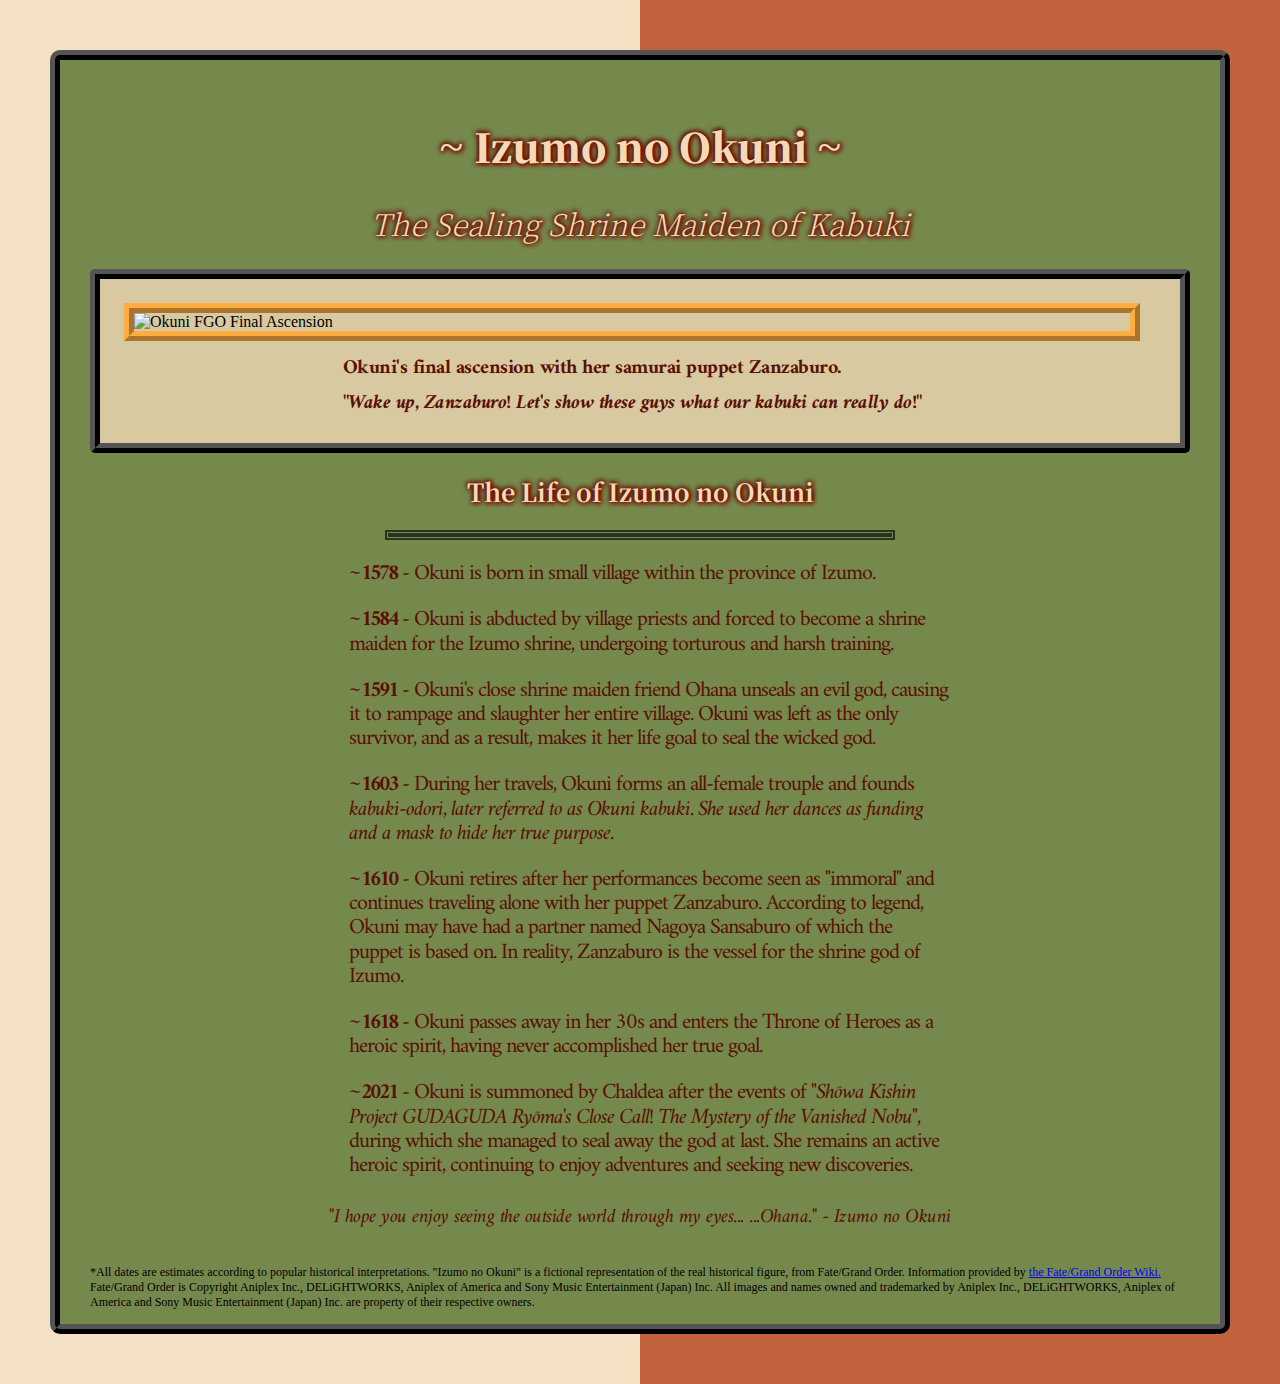
==== index.html @ b804f11c "Update and rename okuni.html to index.html" ====
<!DOCTYPE html>
<html lang "en">
  <head>
    <meta charset="UTF-8">
    <link rel="stylesheet" href="styles.css">
    <link rel="preconnect" href="https://fonts.googleapis.com">
<link rel="preconnect" href="https://fonts.gstatic.com" crossorigin>
<link href="https://fonts.googleapis.com/css2?family=Noto+Serif+JP:wght@200..900&display=swap" rel="stylesheet">
    <title>Izumo no Okuni</title> 
  </head>
  <body>  
    <main id="main">
      <h1 id="title">~ Izumo no Okuni ~
      </h1>
      <h2 id="caption" class="italic ">The Sealing Shrine Maiden of Kabuki</h2>
      <div id="img-div">
        <img id="image" src="https://static.atlasacademy.io/JP/CharaGraph/504900/504900b@2.png" alt="Okuni FGO Final Ascension">
        <div id= "img-caption"><p>Okuni's final ascension with her samurai puppet Zanzaburo. <span class="quote italic">"Wake up, Zanzaburo! Let's show these guys what our kabuki can really do!"</span></p>
        </div>
      </div>
    <section id="tribute-info">
      <h2 id="headline">The Life of Izumo no Okuni</h2>
      <div id="line">
      </div>
        <ul>
          <li><strong><span class="date">~ 1578</strong></span> - Okuni is born in small village within the province of Izumo.</li>
          <li><strong><span class="date">~ 1584</strong></span> - Okuni is abducted by village priests and forced to become a shrine maiden for the Izumo shrine, undergoing torturous and harsh training. </li>
          <li><strong><span class="date">~ 1591</strong></span> - Okuni's close shrine maiden friend Ohana unseals an evil god, causing it to rampage and slaughter her entire village. Okuni was left as the only survivor, and as a result, makes it her life goal to seal the wicked god.</li>
          <li><strong><span class="date">~ 1603</strong></span> - During her travels, Okuni forms an all-female trouple and founds <span class="italic">kabuki-odori, later referred to as Okuni kabuki. She used her dances as funding and a mask to hide her true purpose.</li>
          <li><strong><span class="date">~ 1610</strong></span> - Okuni retires after her performances become seen as "immoral" and continues traveling alone with her puppet Zanzaburo. According to legend, Okuni may have had a partner named Nagoya Sansaburo of which the puppet is based on. In reality, Zanzaburo is the vessel for the shrine god of Izumo.</li>
          <li><strong><span class="date">~ 1618</strong></span> - Okuni passes away in her 30s and enters the Throne of Heroes as a heroic spirit, having never accomplished her true goal.</li>
          <li><strong><span class="date">~ 2021</strong></span> - Okuni is summoned by Chaldea after the events of <span class="italic">"Shōwa Kishin Project GUDAGUDA Ryōma's Close Call! The Mystery of the Vanished Nobu"</span>, during which she managed to seal away the god at last. She remains an active heroic spirit, continuing to enjoy adventures and seeking new discoveries.</li>
        </ul>
      <p class="quote italic">"I hope you enjoy seeing the outside world through my eyes...

...Ohana." - Izumo no Okuni
    </section>
    <footer>
      *All dates are estimates according to popular historical interpretations. "Izumo no Okuni" is a fictional representation of the real historical figure, from Fate/Grand Order. Information provided by <a id="tribute-link" href="https://fategrandorder.fandom.com/wiki/Izumo_no_Okuni" target="_blank">the Fate/Grand Order Wiki.</a> Fate/Grand Order is Copyright Aniplex Inc., DELiGHTWORKS, Aniplex of America and Sony Music Entertainment (Japan) Inc. All images and names owned and trademarked by Aniplex Inc., DELiGHTWORKS, Aniplex of America and Sony Music Entertainment (Japan) Inc. are property of their respective owners.
      
    </main>
    </footer>
  </body>
</html>
---- styles.css ----
@import url("https://fonts.googleapis.com/css?family=Amiri");

#title, #caption, #headline {
text-align:center;
color: rgb(243,217,181);
text-shadow: -1px -1px 5px rgb(90,16,3), 1px -1px 5px rgb(90,16,3), 1px 1px 5px rgb(190,16,3),
    1px 1px 5px rgb(90,16,3);
  font-family: "Noto Serif JP";
}


#title {
  font-weight: 900;  
  font-size: 40px;
}


#caption {
  font-weight: 200;
  font-size: 30px;
}

#main {
  background: hsl(79, 28%, 42%);
  padding: 30px 30px 20px 30px;
  margin: 0;
  border-radius: 10px;
  border: 10px ridge black;
  
}


#img-div {
  background-color: rgba(243,217,181,80%);
background-size: 70% 1;
  padding: 1.5em 2.5em 0.7em 1.5em;
  border-radius: 5px;
  margin: auto;
  border: 10px ridge black;
}

#image {
  max-width: 100%;
  display: block;
  margin: 0 auto;
  border: 10px ridge rgb(255,173,65);
}

body {
  margin: 0;
  background-color: rgba(243,217,181,80%);
background-image: linear-gradient(90deg, transparent 50%, rgba(173,45,4,70%) 50%);
background-size: 70% 1;
  padding: 50px;
  
}

.italic {
  font-style: italic;
}

.bold {
  font-weight: 1000;
  text-shadow: 0.5px 0.5px 0px rgb(90,16,3);
}

.underline {
  text-decoration: underline;
}
.quote {
  display: flex;
  justify-content: center;

}

p {
  letter-spacing: -0.5px;
  color: rgb(90,16,3);
  font-family: "Amiri";
  font-size: 20px;
  margin: 0;
  padding: 0;
}



#img-caption {
  font-weight: 700;
  margin: 10px;
  display: flex;
  justify-content: center;
}


#headline {
  font-size: 25px;

}

#line {
  border: 5px double rgb(43,51,30);
  max-width: 500px;
  margin: 0 auto 0 auto;
}

.date {
  letter-spacing: -3px;
  font-weight: 800;
  text-align: left;
}

ul {
  max-width: 600px;
  letter-spacing: -1px;
  list-style: none;
  font-size: 22px;
  font-family: "Amiri";
  color: rgb(90,16,3);
  font-weight: 500;
  margin: 1em auto 1em auto;
  padding-right: 1em;

}

li {
  text-align: left;
  line-height: 1.1em;
  margin: auto auto 1em auto;
  padding: 0;
}

footer {
  margin: 2.5em 0 -2em 0;
  text-align: left;
  font-family: "Amiri"
  letter-spacing: -1px;
  font-size: 12px;
  padding-bottom: 1.5em;
}
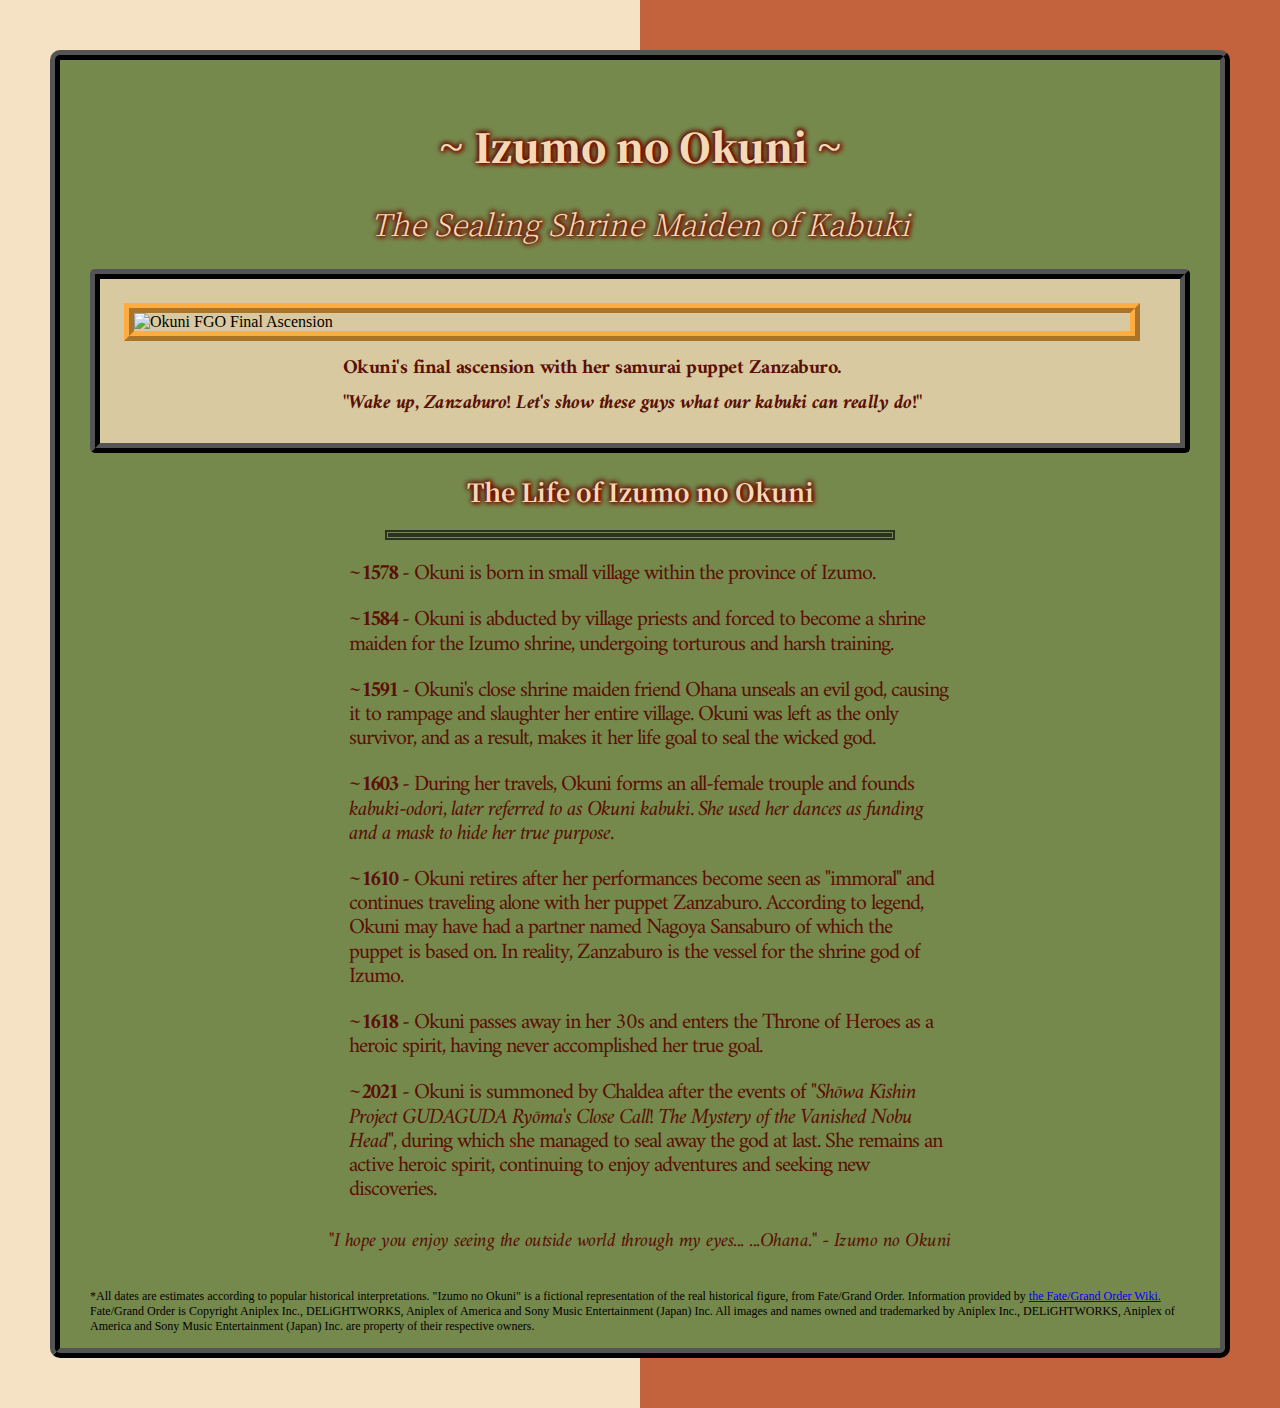
==== commit ea1afc95: "Update index.html" ====
--- a/index.html
+++ b/index.html
@@ -29,7 +29,7 @@
           <li><strong><span class="date">~ 1603</strong></span> - During her travels, Okuni forms an all-female trouple and founds <span class="italic">kabuki-odori, later referred to as Okuni kabuki. She used her dances as funding and a mask to hide her true purpose.</li>
           <li><strong><span class="date">~ 1610</strong></span> - Okuni retires after her performances become seen as "immoral" and continues traveling alone with her puppet Zanzaburo. According to legend, Okuni may have had a partner named Nagoya Sansaburo of which the puppet is based on. In reality, Zanzaburo is the vessel for the shrine god of Izumo.</li>
           <li><strong><span class="date">~ 1618</strong></span> - Okuni passes away in her 30s and enters the Throne of Heroes as a heroic spirit, having never accomplished her true goal.</li>
-          <li><strong><span class="date">~ 2021</strong></span> - Okuni is summoned by Chaldea after the events of <span class="italic">"Shōwa Kishin Project GUDAGUDA Ryōma's Close Call! The Mystery of the Vanished Nobu"</span>, during which she managed to seal away the god at last. She remains an active heroic spirit, continuing to enjoy adventures and seeking new discoveries.</li>
+          <li><strong><span class="date">~ 2021</strong></span> - Okuni is summoned by Chaldea after the events of <span class="italic">"Shōwa Kishin Project GUDAGUDA Ryōma's Close Call! The Mystery of the Vanished Nobu Head"</span>, during which she managed to seal away the god at last. She remains an active heroic spirit, continuing to enjoy adventures and seeking new discoveries.</li>
         </ul>
       <p class="quote italic">"I hope you enjoy seeing the outside world through my eyes...
 
